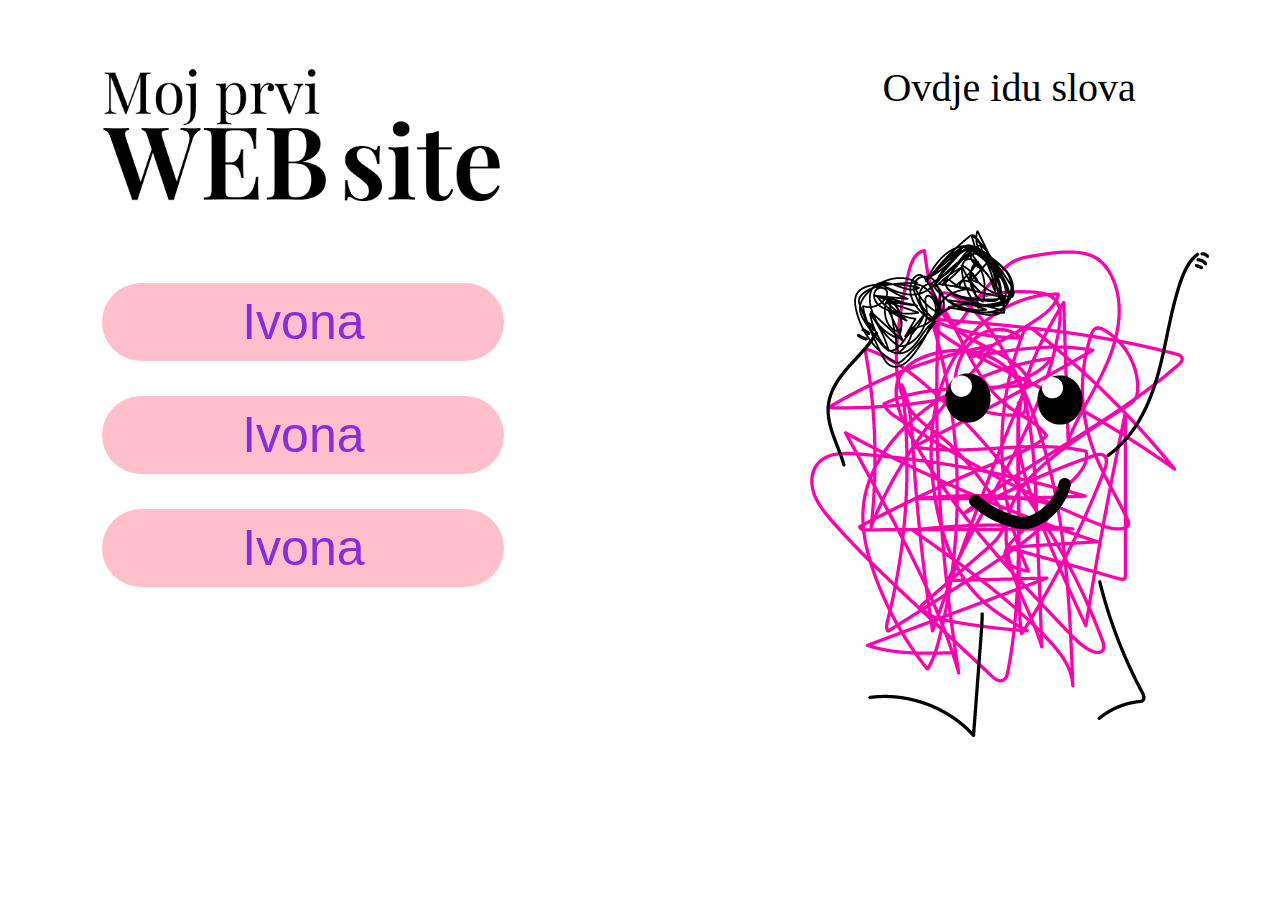
==== index.html @ d6cdcf65 "Initial set up" ====
<!DOCTYPE html>
<html>

<head>
	<meta charset="utf-8">
	<link rel="stylesheet" type="text/css" href="styles.css" />
	<title>Web stranica</title>
</head>

<body style="margin-top:5%;margin-left:8%;margin-right:5%;">

	<div style="width: 600px; float: left;">
		<div>
			<img src="assets/naslov.png" alt="Logo" style="width:70%; margin-bottom: 20px;">
		</div>

		<div id='meni'>
			<a href="ko-sam-ja.html"><button type="button" class="menu-item" >Ivona</button></a>
			<a href="http://www.stopsweats.org"><button type="button" class="menu-item" >Ivona</button></a>
			<a href="http://www.stopsweats.org"><button type="button" class="menu-item" >Ivona</button></a>
		</div>
	</div>

	<div style="margin-left: 700px;">
		<p>Ovdje idu slova</p>
		<img src='assets/roze.gif'></a>
	</div>
</body>

</html>
---- styles.css ----
.menu-item {
  border: 4px pink;
  border-radius: 40px;
  width: 67%;
  height: 100%;
  text-align: center;
  background-color: pink;
  font-size: 50px;
  padding-top: 10px;
  padding-bottom: 10px;
  margin-top: 35px;
  color: blueviolet;
  cursor: pointer;
}

.menu-item:hover {
  border: 4px pink;
  border-radius: 40px;
  max-width: 400px;
  text-align: center;
  margin-top: 35px;
  background-color: blueviolet;
  font-size: 50px;
  padding-top: 10px;
  padding-bottom: 10px;
  color: pink;
  cursor: pointer;
}

p {
  text-align: center;
  font-size: 40px;
  font-family:Playfair Display;
}


h1 {
  text-align: center;
  font-size: 40px;
  font-family:Playfair Display Bold;
}
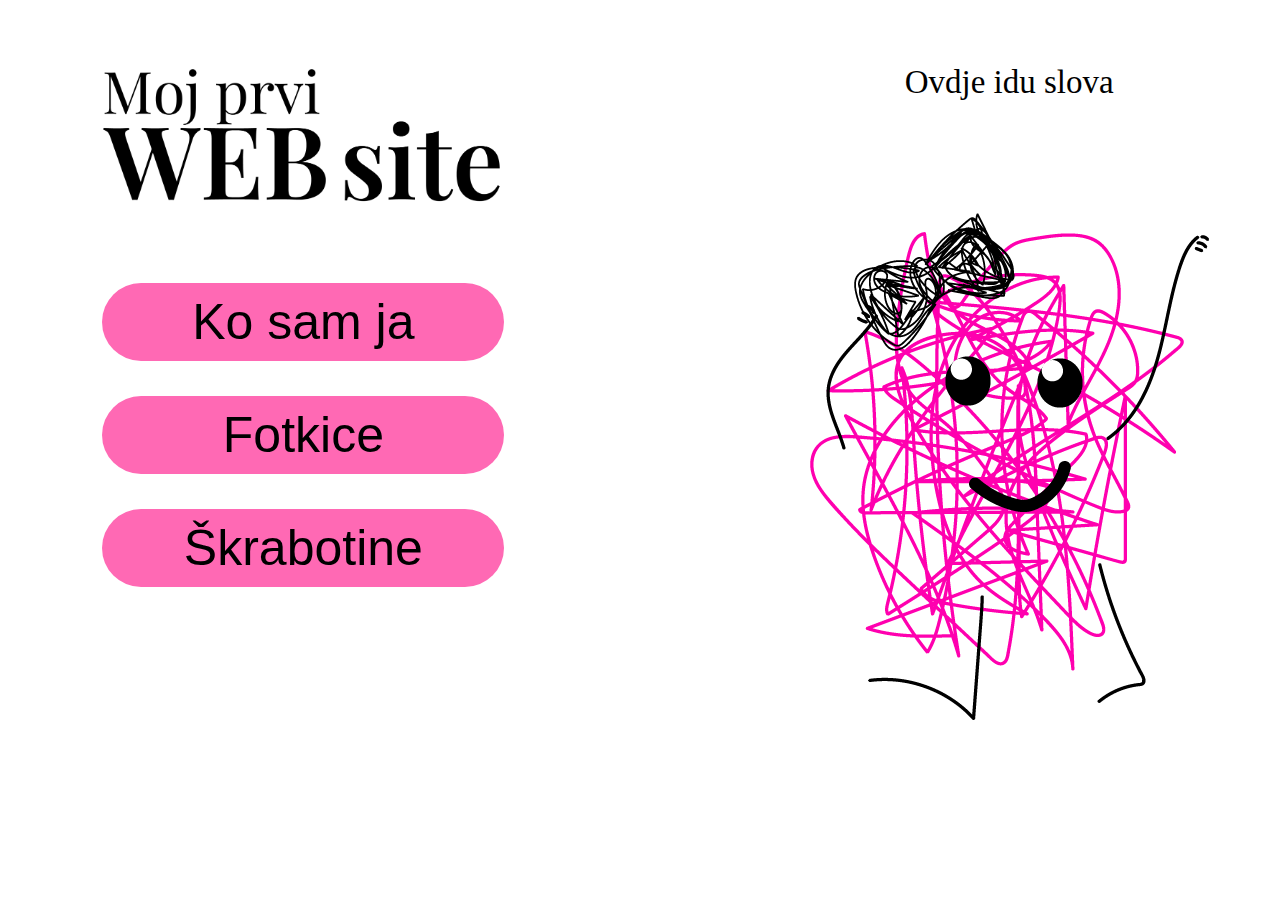
==== commit 749fb225: "add new page" ====
--- a/index.html
+++ b/index.html
@@ -15,9 +15,9 @@
 		</div>
 
 		<div id='meni'>
-			<a href="ko-sam-ja.html"><button type="button" class="menu-item" >Ivona</button></a>
-			<a href="http://www.stopsweats.org"><button type="button" class="menu-item" >Ivona</button></a>
-			<a href="http://www.stopsweats.org"><button type="button" class="menu-item" >Ivona</button></a>
+			<a href="ko-sam-ja.html"><button type="button" class="menu-item" >Ko sam ja</button></a>
+			<a href="fotkice.html"><button type="button" class="menu-item" >Fotkice</button></a>
+			<a href="skrabotine.html"><button type="button" class="menu-item" >Škrabotine</button></a>
 		</div>
 	</div>
 
--- a/styles.css
+++ b/styles.css
@@ -1,41 +1,70 @@
 .menu-item {
-  border: 4px pink;
+  border: 4px hotpink;
   border-radius: 40px;
   width: 67%;
   height: 100%;
   text-align: center;
-  background-color: pink;
+  background-color: hotpink;
   font-size: 50px;
   padding-top: 10px;
   padding-bottom: 10px;
   margin-top: 35px;
-  color: blueviolet;
+  color: black;
   cursor: pointer;
 }
 
 .menu-item:hover {
-  border: 4px pink;
+  border: 4px hotpink;
   border-radius: 40px;
   max-width: 400px;
   text-align: center;
   margin-top: 35px;
-  background-color: blueviolet;
+  background-color: black;
   font-size: 50px;
   padding-top: 10px;
   padding-bottom: 10px;
-  color: pink;
+  color: hotpink;
   cursor: pointer;
 }
 
 p {
   text-align: center;
-  font-size: 40px;
+  font-size: 33px;
   font-family:Playfair Display;
 }
 
+::-webkit-scrollbar {
+    display: none;
+}
 
 h1 {
   text-align: center;
   font-size: 40px;
   font-family:Playfair Display Bold;
-}+}
+
+* {
+  box-sizing: border-box;
+}
+
+.column {
+  float: left;
+  width: 33.33%;
+  padding: 5px;
+}
+
+.row::after {
+  content: "";
+  clear: both;
+  display: table;
+}
+
+.slike {
+    border-radius: 5px;
+    cursor: pointer;
+    transition: 0.3s;
+}
+
+.slike:hover {
+  opacity: 0.7;
+}
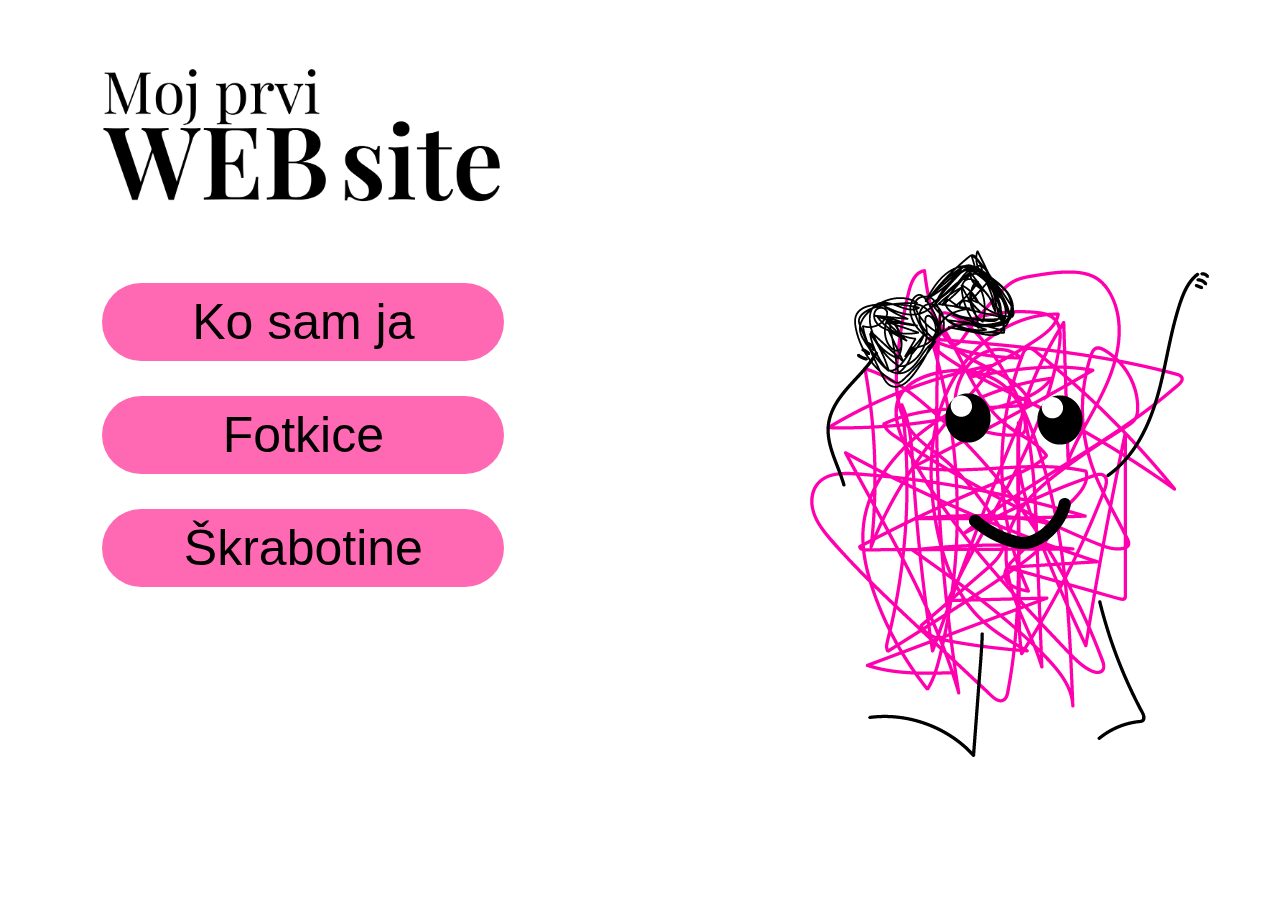
==== commit 24046d91: "Add new page" ====
--- a/index.html
+++ b/index.html
@@ -22,7 +22,10 @@
 	</div>
 
 	<div style="margin-left: 700px;">
-		<p>Ovdje idu slova</p>
+		<marquee behavior="scroll" direction="left">
+            <p>Ovdje idu slova</p>
+        </marquee>
+		
 		<img src='assets/roze.gif'></a>
 	</div>
 </body>
--- a/styles.css
+++ b/styles.css
@@ -67,4 +67,5 @@
 
 .slike:hover {
   opacity: 0.7;
-}
+  transform: scale(1.2); 
+}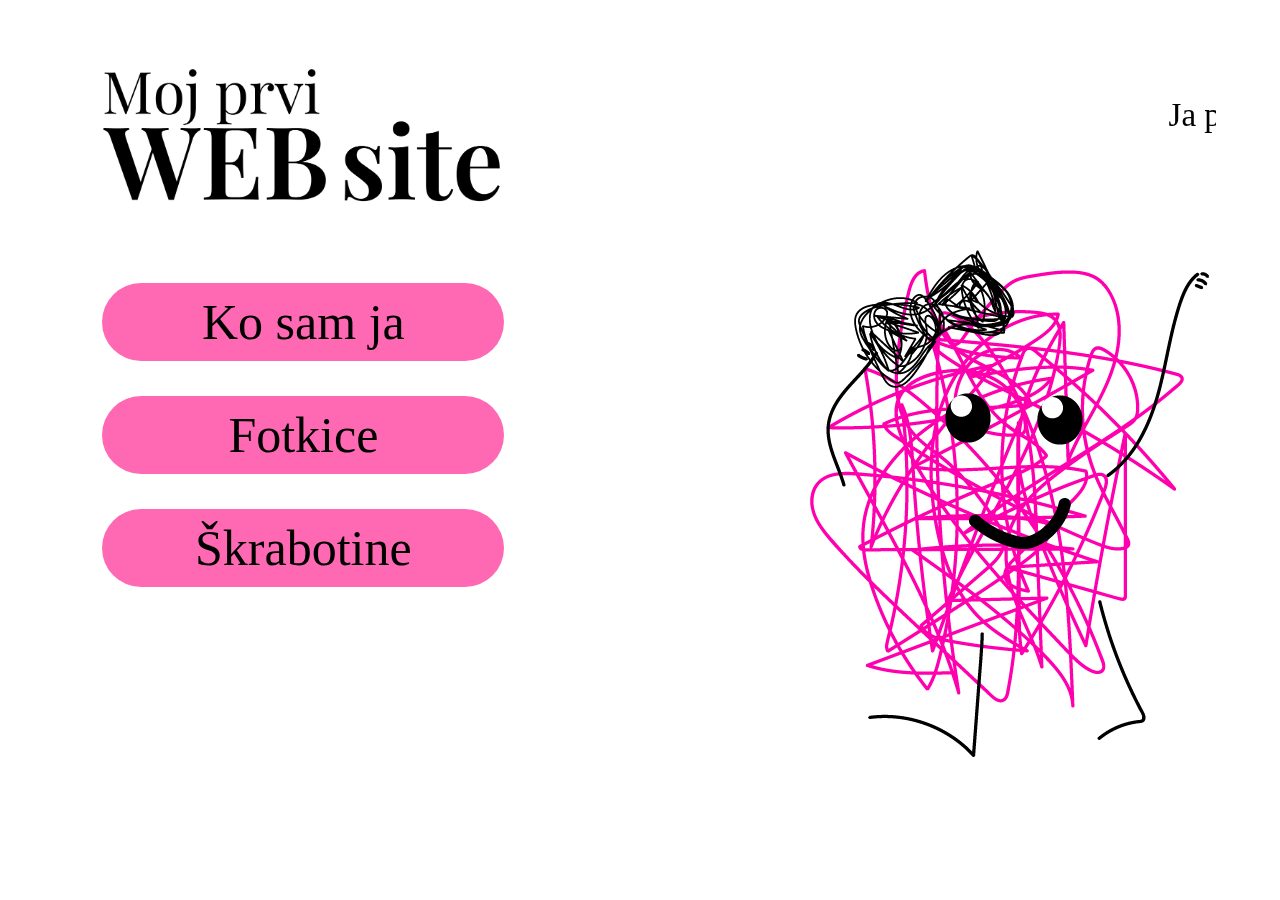
==== commit 655808fa: "Change fonts" ====
--- a/index.html
+++ b/index.html
@@ -15,15 +15,15 @@
 		</div>
 
 		<div id='meni'>
-			<a href="ko-sam-ja.html"><button type="button" class="menu-item" >Ko sam ja</button></a>
-			<a href="fotkice.html"><button type="button" class="menu-item" >Fotkice</button></a>
-			<a href="skrabotine.html"><button type="button" class="menu-item" >Škrabotine</button></a>
+			<a href="ko-sam-ja.html"><button style="font-family:Playfair Display;"type="button" class="menu-item" >Ko sam ja</button></a>
+			<a href="fotkice.html"><button style="font-family:Playfair Display;"type="button" class="menu-item" >Fotkice</button></a>
+			<a href="skrabotine.html"><button style="font-family:Playfair Display;"type="button" class="menu-item" >Škrabotine</button></a>
 		</div>
 	</div>
 
 	<div style="margin-left: 700px;">
 		<marquee behavior="scroll" direction="left">
-            <p>Ovdje idu slova</p>
+            <p>Ja podržavam sve njene ideje, uključujući i one koje joj još nisu pale na pamet.</p>
         </marquee>
 		
 		<img src='assets/roze.gif'></a>
